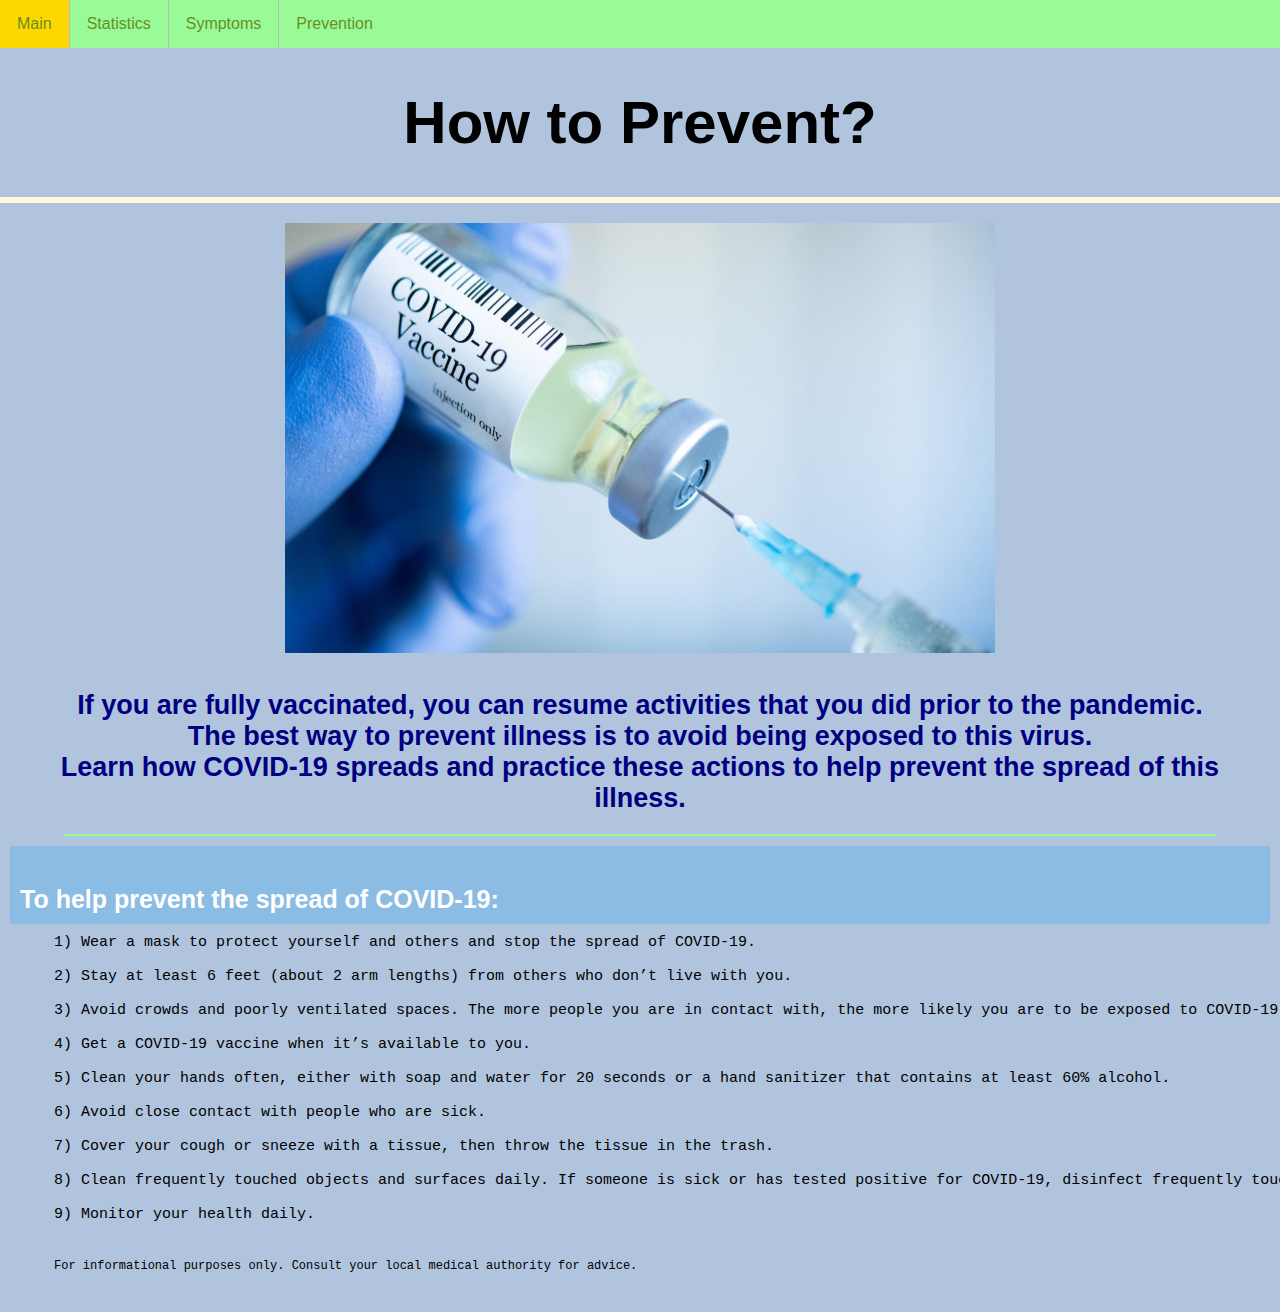
==== prevention.html @ 902351e8 "Add files via upload" ====
<!DOCTYPE html>
<html lang="en" dir="ltr">
  <head>
    <meta charset="utf-8">
    <title>Coronavirus Disease</title>
    <link rel="stylesheet" href="style.css">
  </head>
  <body>
    <ul>
      <li><a href="index.html">Main</a></li>
      <li><a href="stats.html">Statistics</a></li>
      <li><a href="symptoms.html">Symptoms</a></li>
      <li><a href="prevention.html">Prevention</a></li>
    </ul>
    <h1 class="black">How to Prevent?</h1>
    <hr size="8" width="100%" color="cornsilk">
    <h4><img src="vaccine.jpeg" alt="vaccination" width="710" height="430"></h4>
    <h4 class="center" style="color:navy;"> If you are fully vaccinated, you can resume activities that you did prior to the pandemic.
      <br>
      The best way to prevent illness is to avoid being exposed to this virus.
      <br>
      Learn how COVID-19 spreads and practice these actions to help prevent the spread of this illness.
    </h4>
    <hr size="3" width="90%" color="palegreen">
    <h5 style="background-color:#8ABCE4">
      <br>
      To help prevent the spread of COVID-19:
      </h5>
    <pre style="color:black;">
      1) Wear a mask to protect yourself and others and stop the spread of COVID-19.

      2) Stay at least 6 feet (about 2 arm lengths) from others who don’t live with you.

      3) Avoid crowds and poorly ventilated spaces. The more people you are in contact with, the more likely you are to be exposed to COVID-19.

      4) Get a COVID-19 vaccine when it’s available to you.

      5) Clean your hands often, either with soap and water for 20 seconds or a hand sanitizer that contains at least 60% alcohol.

      6) Avoid close contact with people who are sick.

      7) Cover your cough or sneeze with a tissue, then throw the tissue in the trash.

      8) Clean frequently touched objects and surfaces daily. If someone is sick or has tested positive for COVID-19, disinfect frequently touched surfaces.

      9) Monitor your health daily.


      <span class='smaller'>For informational purposes only. Consult your local medical authority for advice.</span>
      </pre>
  </body>
</html>
---- style.css ----
* {
  box-sizing: border-box;
}

body, html{
  background-color: #b0c4de;
  padding: 0px;
  margin: 0px;
}
head{

}

a, a:default, a:visited, a:active{
  color: seagreen;
}
a:active{
  color: white;
}
ul {
  list-style-type: none;
  margin: 0;
  padding: 0;
  overflow: hidden;
  background-color: palegreen;
}

li {
  float: left;
  border-right:1px solid #bbb;
}

li:last-child {
  border-right: none;
}

li a {
  display: block;
  color: #6B8E23;
  text-align: center;
  padding: 15px 17px;
  text-decoration: none;
  font-family: "proxima-nova", sans-serif;
}

li a:hover:not(.active) {
  background-color: gold;
}

body{
  color: #fff;
  font-family: 'proxima-nova', sans-serif;
}

h1{
  font-size: 60px;
  text-align:center;
}
h2{
  font-size: 50px;
  text-align: left;
  margin:20px;
  padding: 0px;
}
h3{
  font-size: 30px;
  text-align: left;
  margin:20px;
  padding: 0px;
}
h4{
  font-size: 27px;
  text-align: center;
  margin:10px;
  padding: 10px;
}
h5{
  font-size: 25px;
  text-align: left;
  margin:10px;
  padding: 10px;
}
p{
  font-size: 20px;
  margin: 10px;
  padding: 10px;
  color: #000000;
  background-color: #FFFFE0;
}

p1{
  font-size: 30px;
  margin: 0px;
  padding: 0px;
  color: #snow;
}

pre{
  font-size: 15px;
  margin:0px;
  padding:0px;
  color: ivory;

}

.parent{
  display: flex;
  flex-direction: row;
  justify-content: space-around;
  flex-wrap: wrap;
  align-items: center;
  align-self: center;
  background-color: #4CABD7;
}
.left{
  display: flex;
  flex-direction: column;
  flex-wrap: wrap;
  align-items: left;
  align-self: left;
  background-color: #4DA9D4;
}
.child_left{

  align-self: left;
  text-align: center;
}
.child_right{
  align-self: right;
  text-align: center;
  margin: 20px;
  padding-top: 10px;
  padding-right: 10px;
}
.bolded {
  font-weight: bold;
  font-size: 18px;
}
.emphasize{
  font-size: 18px;
}
.smaller{
  font-size: 12px;
}
.center{
  text-align: center;
}
.black{
  color: black;
}
.darkgrey{
  color: #6F7378;
}
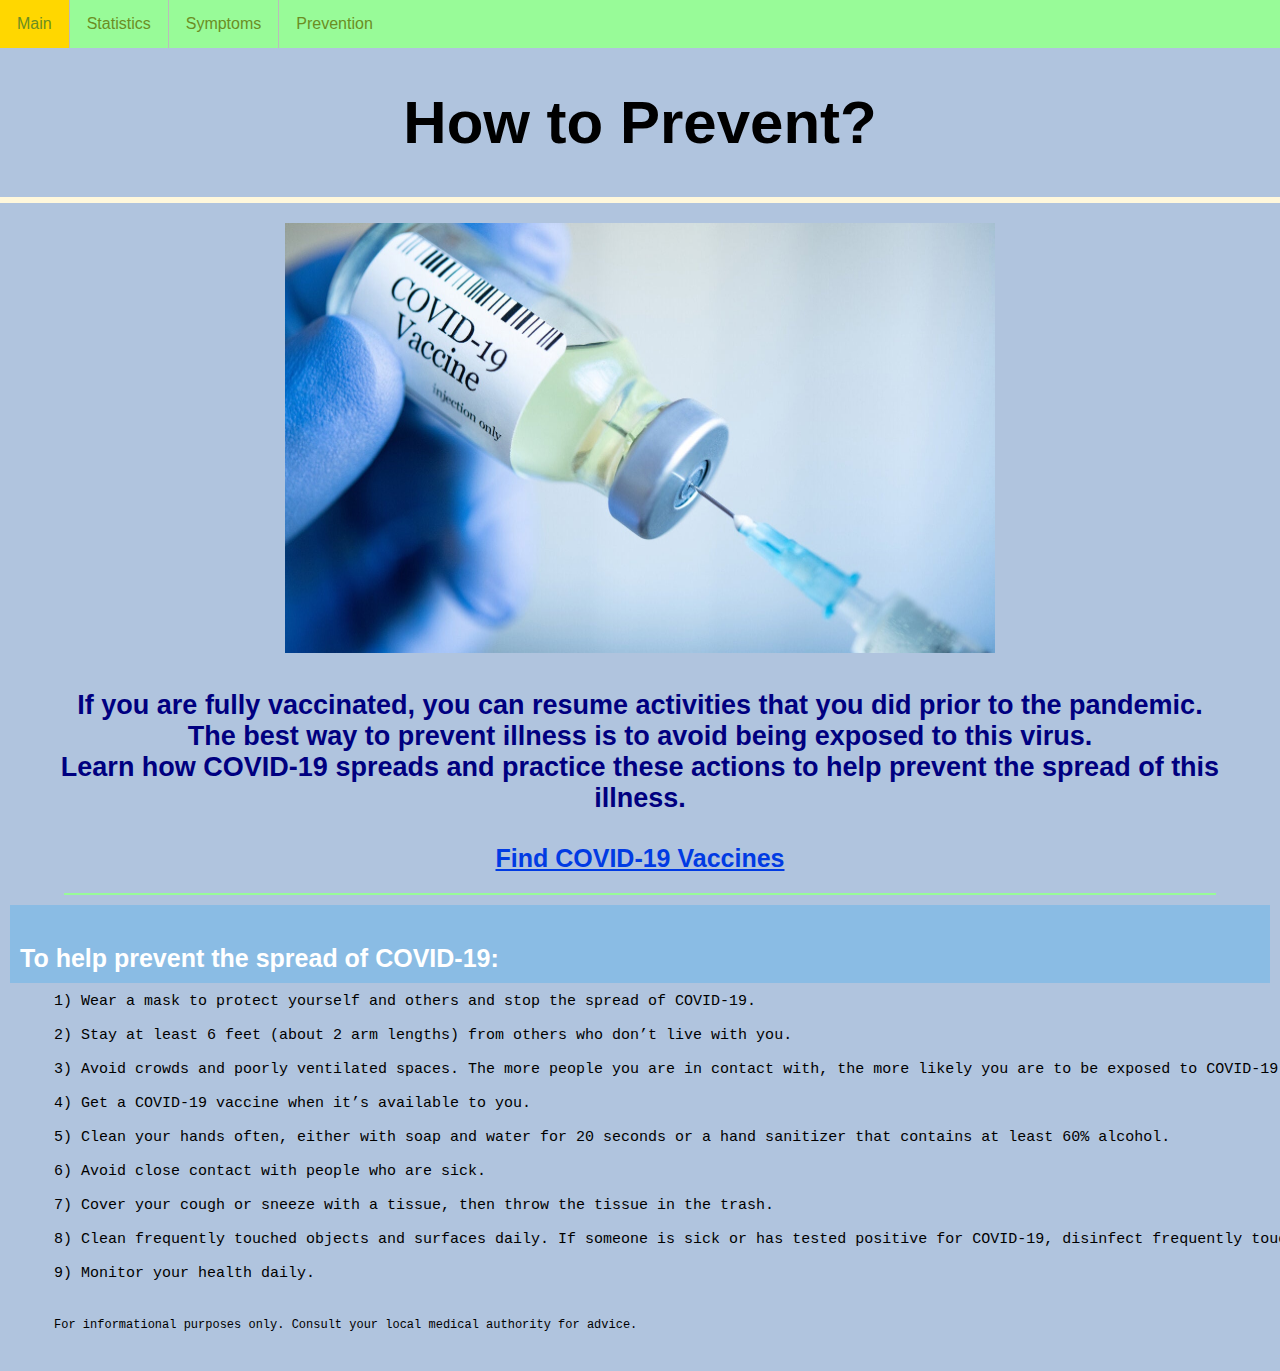
==== commit a17f8c02: "Add files via upload" ====
--- a/prevention.html
+++ b/prevention.html
@@ -21,6 +21,7 @@
       <br>
       Learn how COVID-19 spreads and practice these actions to help prevent the spread of this illness.
     </h4>
+    <h5 class="center"><a href="https://www.vaccines.gov/search/" style="color:#013BE3">Find COVID-19 Vaccines</a></h5>
     <hr size="3" width="90%" color="palegreen">
     <h5 style="background-color:#8ABCE4">
       <br>
--- a/style.css
+++ b/style.css
@@ -149,5 +149,5 @@
   color: black;
 }
 .darkgrey{
-  color: #6F7378;
+  color: #4C4E52;
 }
